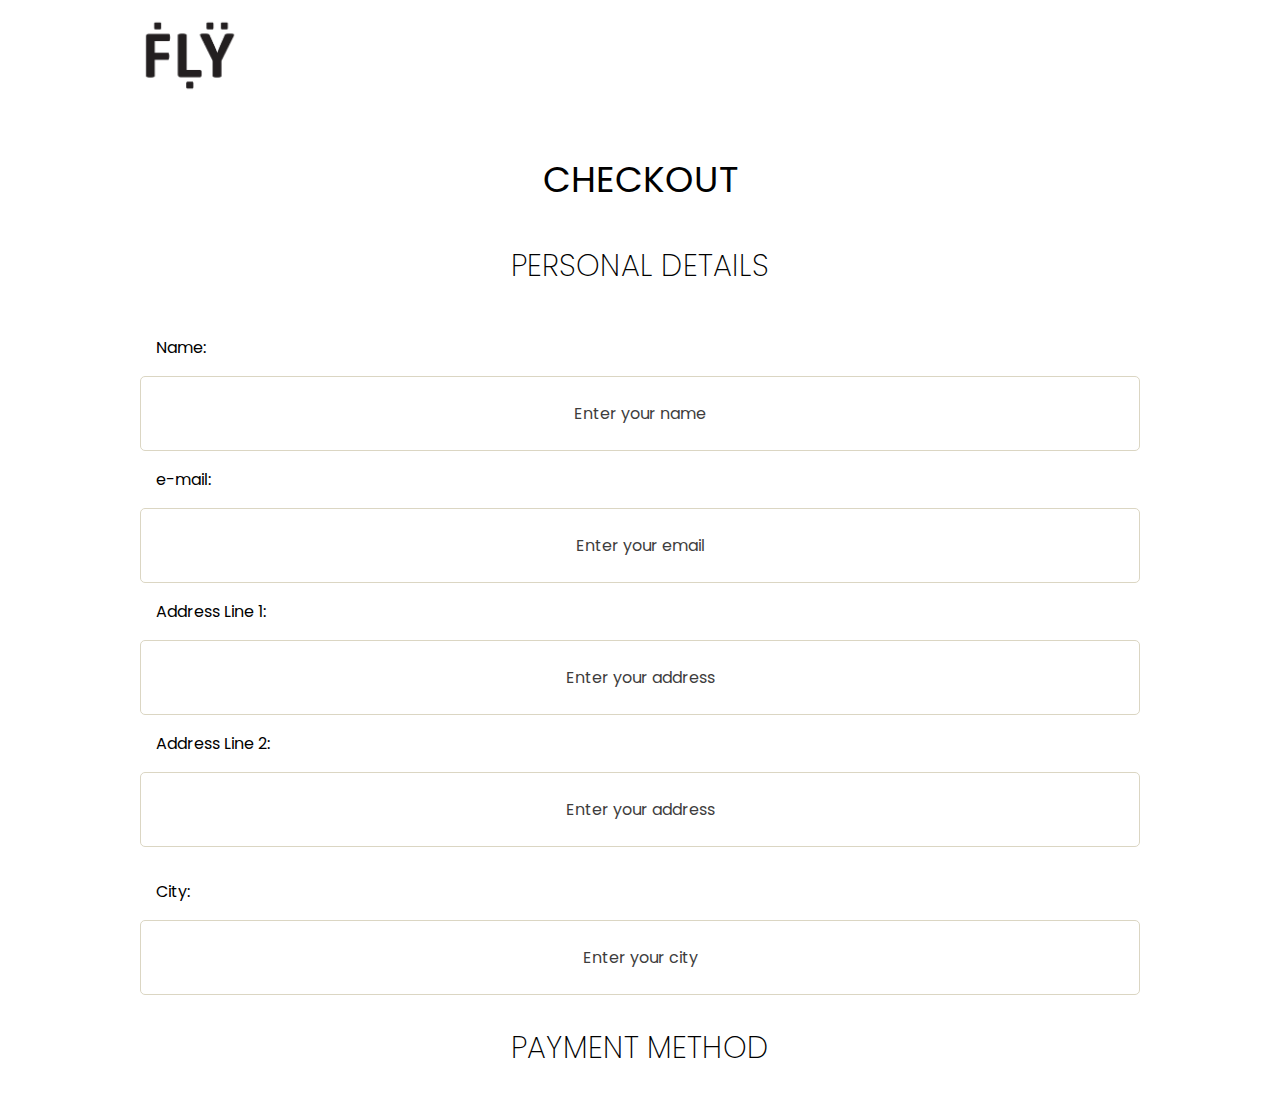
==== checkout.html @ 97636f1c "Added Checkout Page" ====
<!DOCTYPE html>
<html lang="en">
<head>
    <meta charset="UTF-8">
    <meta name="viewport" content="width=device-width, initial-scale=1.0">
    <title>CHECKOUT FLY</title>
    <link rel="stylesheet" href="css/checkout.css">
    <link rel="preconnect" href="https://fonts.googleapis.com">
    <link rel="preconnect" href="https://fonts.gstatic.com" crossorigin>
    <link href="https://fonts.googleapis.com/css2?family=Playfair:ital,opsz,wght@0,5..1200,300..900;1,5..1200,300..900&family=Poppins:ital,wght@0,100;0,200;0,300;0,400;0,500;0,600;0,700;0,800;0,900;1,100;1,200;1,300;1,400;1,500;1,600;1,700;1,800;1,900&display=swap" rel="stylesheet">
    
</head>
<body>
    <div class="wrapper">
        <!-- header containing logo and nav -->
        <header>
            <a href="#"><img src="/images/FLY logo.png" alt="FLY logo"></a>
            <nav>
                <ul>
                    <li><a href="#"><img src="https://www.svgrepo.com/show/526873/cart.svg" alt=""></a></li>
                </ul>
            </nav>
        </header>

        <!-- main containing form -->
        <main>
            <form action="">
                <h1>CHECKOUT</h1>
                <h2>PERSONAL DETAILS</h2>
                <div class="form-group">
                    <label for="name">Name:</label>
                    <input type="text" id="name" name="name" placeholder="Enter your name">
                    <label for="email">e-mail:</label>
                    <input type="email" id="email" name="email" placeholder="Enter your email">
                    <label for="address">Address Line 1:</label>
                    <input type="text" id="address" name="address" placeholder="Enter your address">
                    <label for="address">Address Line 2:</label>
                    <input type="text" id="address" name="address" placeholder="Enter your address"> <br>
                    <label for="city">City:</label>
                    <input type="text" id="city" name="city" placeholder="Enter your city">
                    <h2>PAYMENT METHOD</h2>
                </div>
            </form>            
    </div>
</body>
</html>
---- css/checkout.css ----
html {
    font-size: 62.5%;
}
header a img {
    width: 100px;
    height: auto;
}
header nav ul li a img {
    width: 1.8em;
    margin: 0 auto;

}
body{
    margin: 0;
    font-family: 'Poppins';
}
.wrapper{
    max-width: 1000px;
    margin: 0 auto;
}


/* navigation bar */
header{
    display: flex;
    justify-content: space-between;
    align-items: center;
}
nav{
    margin: 4em;
}
nav ul{
    list-style-type: none;
}
/* checkout page */
h2{
    font-size: 3rem;
    margin: 1em 0;
    text-align: center;
    font-family: "poppins";
    font-weight: 200;
}
h1 {
    font-size: 3.6rem;
    font-weight: 400;
    margin: 1em 0;
    text-align: center;
    font-family: "poppins";
}
.form-group{
    margin: 1em 0;
    display: grid;
    
}
::placeholder {
    color: #3e3d3d;
    font-size: 1.6rem;
    padding: 1em;
    font-family: "poppins";
    font-size: 1.6rem;
}
input{
    border: 1px solid #dbd6c3;
    border-radius: 5px;
    padding: 1.5em;
    text-align: center;
    font-family: "poppins";
    font-size: 1.6rem;
}
label{
    font-size: 1.6rem;
    font-family: "poppins";
    font-weight: 400;
    padding: 1em;
}
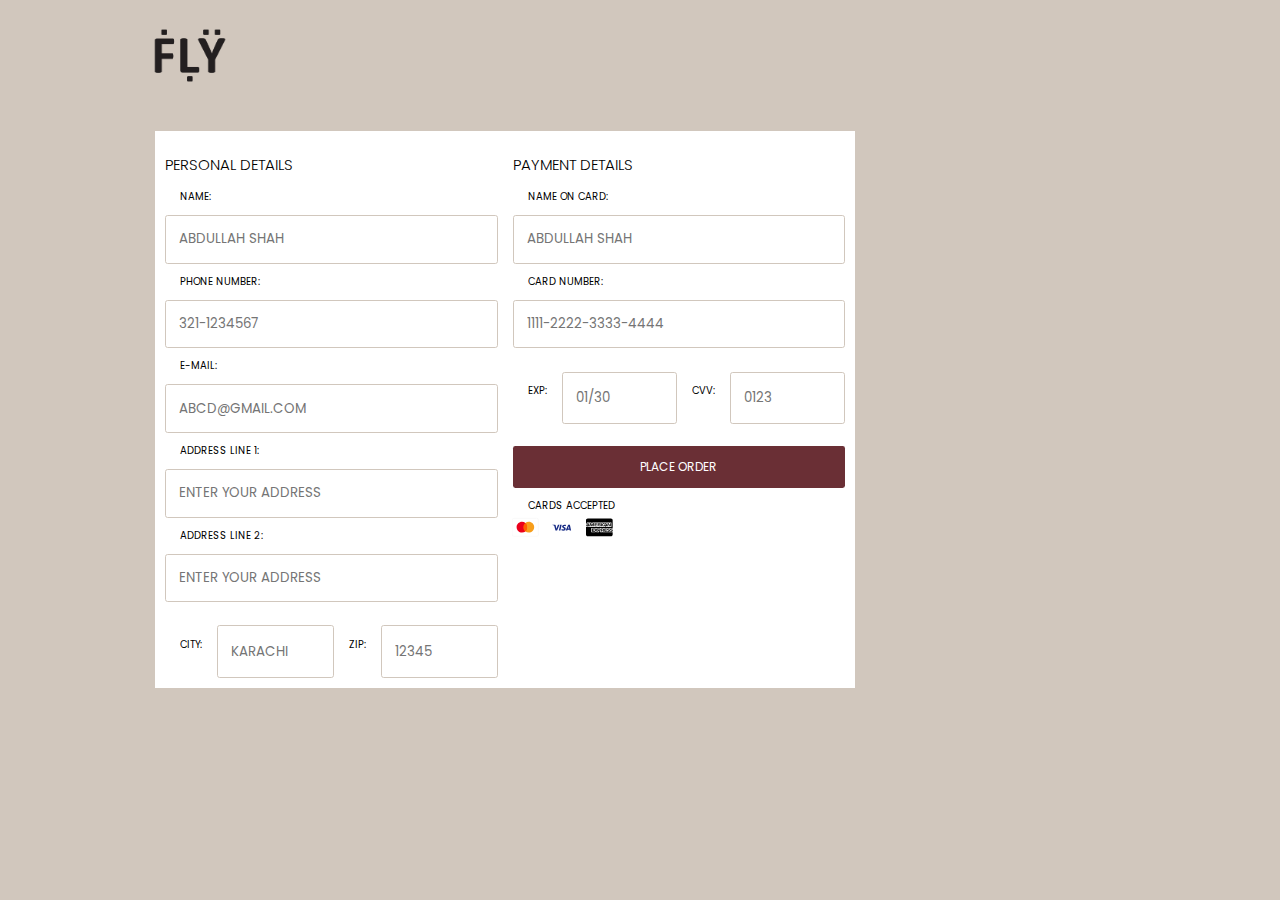
==== commit 05867d8a: "made a responsive checkout to page" ====
--- a/checkout.html
+++ b/checkout.html
@@ -14,7 +14,7 @@
     <div class="wrapper">
         <!-- header containing logo and nav -->
         <header>
-            <a href="#"><img src="/images/FLY logo.png" alt="FLY logo"></a>
+            <a href="#"><img class="header-logo" src="/images/FLY logo.png" alt="FLY logo"></a>
             <nav>
                 <ul>
                     <li><a href="#"><img src="https://www.svgrepo.com/show/526873/cart.svg" alt=""></a></li>
@@ -23,24 +23,70 @@
         </header>
 
         <!-- main containing form -->
-        <main>
+
+        <div class="container">
             <form action="">
-                <h1>CHECKOUT</h1>
-                <h2>PERSONAL DETAILS</h2>
+                <div class="row">
+                    <div class="column">
+                       
+                        <h2 class="sub-title">PERSONAL DETAILS</h2>
                 <div class="form-group">
-                    <label for="name">Name:</label>
-                    <input type="text" id="name" name="name" placeholder="Enter your name">
-                    <label for="email">e-mail:</label>
-                    <input type="email" id="email" name="email" placeholder="Enter your email">
-                    <label for="address">Address Line 1:</label>
+                    <span><label for="name">Name:</label></span>
+                    <input type="text" id="name" name="name" placeholder="Abdullah Shah">
+                    
+                    <span><label for="number">Phone Number:</label></span>
+                    <input type="number" id="number" name="number" placeholder="321-1234567">
+
+                    <span><label for="email">E-mail:</label></span>
+                    <input type="email" id="email" name="email" placeholder="abcd@gmail.com">
+
+                    <span><label for="address">Address Line 1:</label></span>
                     <input type="text" id="address" name="address" placeholder="Enter your address">
-                    <label for="address">Address Line 2:</label>
-                    <input type="text" id="address" name="address" placeholder="Enter your address"> <br>
-                    <label for="city">City:</label>
-                    <input type="text" id="city" name="city" placeholder="Enter your city">
-                    <h2>PAYMENT METHOD</h2>
+
+                    <span><label for="address">Address Line 2:</label></span>
+                    <input type="text" id="address" name="address" placeholder="Enter your address">
+                    <div class="flex">
+                    <span><label for="city">City:</label></span>
+                    <input type="text" id="city" name="city" placeholder="Karachi">
+                    <span><label for="zip">Zip:</label></span>
+                    <input type="text" id="city" name="city" placeholder="12345">
+                </div>
+                    </div>
+                </div>
+
+
+                <div class="column">
+                    <h2 class="sub-title">PAYMENT DETAILS</h2>    
+                <div class="form-group">
+                <span><label for="name">Name On Card:</label></span>
+                <input type="text" id="name" name="name" placeholder="Abdullah Shah">
+
+                <span><label for="number">Card Number:</label></span>
+                <input type="number" id="number" name="number" placeholder="1111-2222-3333-4444">
+
+                <div class="flex">
+                <span><label for="text">Exp:</label></span>
+                <input type="text" id="expDate" placeholder="01/30" required>
+                <span><label for="number">CVV:</label></span>
+                <input type="number" inputmode="numeric" pattern="[0-9]*" maxlength="4" size="4" id="number" 
+                name="number" placeholder="0123"> 
+                </div>
+                <input type="submit" value="PLACE ORDER" class="primary-btn">
+                <span>
+                    <label for="name">CARDS ACCEPTED</label>
+                    <div class="svg-cards">
+                    <svg viewBox="0 -9 58 58" fill="none" xmlns="http://www.w3.org/2000/svg"><g id="SVGRepo_bgCarrier" stroke-width="0"></g><g id="SVGRepo_tracerCarrier" stroke-linecap="round" stroke-linejoin="round"></g><g id="SVGRepo_iconCarrier"> <rect x="0.5" y="0.5" width="57" height="39" rx="3.5" fill="white" stroke="#F3F3F3"></rect> <path d="M34.3102 28.9765H23.9591V10.5122H34.3102V28.9765Z" fill="#FF5F00"></path> <path d="M24.6223 19.7429C24.6223 15.9973 26.3891 12.6608 29.1406 10.5107C27.1285 8.93843 24.5892 7.99998 21.8294 7.99998C15.2961 7.99998 10 13.2574 10 19.7429C10 26.2283 15.2961 31.4857 21.8294 31.4857C24.5892 31.4857 27.1285 30.5473 29.1406 28.975C26.3891 26.8249 24.6223 23.4884 24.6223 19.7429" fill="#EB001B"></path> <path d="M48.2706 19.7429C48.2706 26.2283 42.9745 31.4857 36.4412 31.4857C33.6814 31.4857 31.1421 30.5473 29.1293 28.975C31.8815 26.8249 33.6483 23.4884 33.6483 19.7429C33.6483 15.9973 31.8815 12.6608 29.1293 10.5107C31.1421 8.93843 33.6814 7.99998 36.4412 7.99998C42.9745 7.99998 48.2706 13.2574 48.2706 19.7429" fill="#F79E1B"></path> </g></svg>
+                    <svg viewBox="0 -11 70 70" fill="none" xmlns="http://www.w3.org/2000/svg"><g id="SVGRepo_bgCarrier" stroke-width="0"></g><g id="SVGRepo_tracerCarrier" stroke-linecap="round" stroke-linejoin="round"></g><g id="SVGRepo_iconCarrier"> <rect x="0.5" y="0.5" width="69" height="47" rx="5.5" fill="white" stroke="#ffffff"></rect> <path fill-rule="evenodd" clip-rule="evenodd" d="M21.2505 32.5165H17.0099L13.8299 20.3847C13.679 19.8267 13.3585 19.3333 12.8871 19.1008C11.7106 18.5165 10.4142 18.0514 9 17.8169V17.3498H15.8313C16.7742 17.3498 17.4813 18.0514 17.5991 18.8663L19.2491 27.6173L23.4877 17.3498H27.6104L21.2505 32.5165ZM29.9675 32.5165H25.9626L29.2604 17.3498H33.2653L29.9675 32.5165ZM38.4467 21.5514C38.5646 20.7346 39.2717 20.2675 40.0967 20.2675C41.3931 20.1502 42.8052 20.3848 43.9838 20.9671L44.6909 17.7016C43.5123 17.2345 42.216 17 41.0395 17C37.1524 17 34.3239 19.1008 34.3239 22.0165C34.3239 24.2346 36.3274 25.3992 37.7417 26.1008C39.2717 26.8004 39.861 27.2675 39.7431 27.9671C39.7431 29.0165 38.5646 29.4836 37.3881 29.4836C35.9739 29.4836 34.5596 29.1338 33.2653 28.5494L32.5582 31.8169C33.9724 32.3992 35.5025 32.6338 36.9167 32.6338C41.2752 32.749 43.9838 30.6502 43.9838 27.5C43.9838 23.5329 38.4467 23.3004 38.4467 21.5514ZM58 32.5165L54.82 17.3498H51.4044C50.6972 17.3498 49.9901 17.8169 49.7544 18.5165L43.8659 32.5165H47.9887L48.8116 30.3004H53.8772L54.3486 32.5165H58ZM51.9936 21.4342L53.1701 27.1502H49.8723L51.9936 21.4342Z" fill="#172B85"></path> </g></svg>
+                    <svg viewBox="0 -6 36 36" xmlns="http://www.w3.org/2000/svg"><g id="SVGRepo_bgCarrier" stroke-width="0"></g><g id="SVGRepo_tracerCarrier" stroke-linecap="round" stroke-linejoin="round"></g><g id="SVGRepo_iconCarrier"><path d="m33.6 24h-31.2c-1.325 0-2.4-1.075-2.4-2.4v-10.096h1.729l.39-.944h.873l.389.94h3.402v-.715l.304.72h1.766l.304-.732v.73h8.453v-1.544h.16c.114.004.147.014.147.204v1.342h4.373v-.359c.447.227.974.36 1.533.36.032 0 .063 0 .095-.001h-.005 1.84l.394-.94h.873l.385.94h3.546v-.894l.536.894h2.836v-5.904h-2.807v.697l-.393-.697h-2.886v.697l-.361-.697h-3.897c-.05-.003-.11-.004-.169-.004-.553 0-1.076.128-1.54.357l.021-.009v-.344h-2.688v.344c-.276-.218-.628-.349-1.011-.349-.047 0-.093.002-.138.006h.006-9.823l-.659 1.525-.677-1.525h-3.094v.697l-.341-.697h-2.64l-1.223 2.8v-6c0-1.325 1.075-2.4 2.4-2.4h31.2c1.325 0 2.4 1.075 2.4 2.4v10.48h-1.873c-.03-.002-.066-.002-.101-.002-.434 0-.837.13-1.173.353l.008-.005v-.346h-2.77c-.03-.002-.066-.003-.102-.003-.414 0-.799.13-1.113.352l.006-.004v-.346h-4.946v.346c-.382-.218-.84-.346-1.327-.346-.013 0-.026 0-.039 0h.002-3.263v.346c-.346-.223-.768-.355-1.221-.355-.072 0-.144.003-.215.01l.009-.001h-3.651l-.836.904-.782-.904h-5.454v5.908h5.352l.861-.918.811.918h3.299v-1.383h.46c.037.002.081.002.125.002.413 0 .808-.078 1.171-.219l-.022.008v1.594h2.72v-1.539h.131c.166 0 .183.006.183.174v1.366h8.266c.03.001.066.002.101.002.474 0 .916-.142 1.284-.385l-.009.005v.378h2.622c.037.001.081.002.125.002.491 0 .958-.101 1.382-.284l-.023.009v3.082c0 1.325-1.075 2.4-2.4 2.4zm-12.495-6.039h-1.018v-4.235h2.336c.067-.006.144-.01.223-.01.36 0 .702.077 1.01.216l-.016-.006c.313.172.522.5.522.876 0 .023-.001.045-.002.067v-.003c0 .011.001.025.001.038 0 .486-.293.904-.713 1.086l-.008.003c.201.072.369.195.494.354l.002.002c.11.181.176.401.176.635 0 .049-.003.096-.008.144l.001-.006v.838h-1.016v-.53c.01-.059.016-.128.016-.198 0-.233-.066-.451-.179-.636l.003.005c-.163-.124-.37-.199-.594-.199-.052 0-.104.004-.154.012l.006-.001h-1.082v1.547zm0-3.36v.951h1.23c.027.003.057.004.089.004.149 0 .291-.034.417-.094l-.006.003c.127-.083.21-.224.21-.385 0-.008 0-.015-.001-.023v.001c.001-.008.001-.017.001-.026 0-.152-.084-.285-.208-.354l-.002-.001c-.117-.053-.253-.084-.397-.084-.029 0-.058.001-.087.004h.004zm-9.025 3.359h-4.007v-4.234h4.07l1.245 1.388 1.287-1.388h3.233c1.148 0 1.706.457 1.706 1.395 0 .955-.577 1.419-1.76 1.419h-1.265v1.419h-1.967l-1.246-1.399-1.295 1.4zm3.501-3.78-1.554 1.67 1.554 1.724zm-6.499 2.055v.842h2.488l1.15-1.242-1.106-1.234h-2.533v.77h2.222v.863zm7.507-1.633v1.078h1.307c.4 0 .63-.204.63-.56 0-.34-.214-.519-.619-.519zm18.038 3.36h-1.954v-.91h1.946c.023.003.049.005.076.005.125 0 .241-.041.335-.111l-.001.001c.073-.068.119-.165.119-.273 0-.001 0-.002 0-.003 0-.004 0-.009 0-.013 0-.107-.048-.202-.123-.266-.084-.061-.189-.097-.302-.097-.019 0-.038.001-.056.003h.002l-.187-.006c-.914-.024-1.949-.052-1.949-1.305 0-.61.382-1.261 1.451-1.261h2.017v.902h-1.845c-.023-.003-.049-.004-.076-.004-.122 0-.236.031-.336.086l.004-.002c-.089.059-.148.16-.148.273 0 .01 0 .019.001.029v-.001.011c0 .142.092.262.22.304l.002.001c.099.031.213.05.331.05.02 0 .041-.001.061-.002h-.003l.549.014c.046-.005.1-.008.154-.008.377 0 .724.131.997.351l-.003-.002c.03.024.056.05.079.079l.001.001.012 1.612c-.291.338-.72.551-1.199.551-.062 0-.123-.004-.182-.01zm-3.949 0h-1.972v-.91h1.962c.022.003.048.005.074.005.127 0 .245-.041.341-.111l-.002.001c.073-.068.118-.166.118-.273 0-.001 0-.002 0-.003 0-.002 0-.005 0-.007 0-.108-.048-.206-.123-.272-.085-.061-.192-.097-.307-.097-.019 0-.038.001-.056.003h.002l-.186-.006c-.911-.024-1.945-.052-1.945-1.305 0-.61.38-1.261 1.447-1.261h2.028v.902h-1.856c-.023-.003-.049-.004-.075-.004-.121 0-.235.031-.334.086l.004-.002c-.093.065-.153.171-.153.291 0 .148.091.275.219.328l.002.001c.1.031.214.05.333.05.021 0 .043-.001.064-.002h-.003l.545.014c.046-.005.099-.007.152-.007.38 0 .73.131 1.006.351l-.003-.003c.19.21.307.489.307.796 0 .035-.002.071-.005.105v-.005c.003.883-.532 1.333-1.587 1.333zm-2.578 0h-3.38v-4.237h3.377v.875h-2.367v.77h2.312v.863h-2.312v.842l2.37.004v.88zm1.97-7.286h-2.061l-.394-.944h-2.102l-.382.944h-1.184c-.033.002-.072.003-.111.003-.514 0-.987-.177-1.361-.474l.005.003c-.341-.377-.549-.878-.549-1.429 0-.066.003-.132.009-.196l-.001.008c-.005-.056-.008-.121-.008-.187 0-.564.21-1.078.556-1.47l-.002.002c.357-.312.827-.502 1.342-.502.069 0 .136.003.203.01l-.008-.001h.98v.903h-.96c-.036-.005-.078-.008-.121-.008-.255 0-.486.098-.659.259l.001-.001c-.184.235-.295.535-.295.86 0 .035.001.07.004.104v-.005c-.004.038-.006.083-.006.128 0 .326.107.627.287.87l-.003-.004c.169.138.386.222.624.222.029 0 .057-.001.085-.004h-.004.454l1.431-3.33h1.52l1.713 4v-4h1.541l1.778 2.948v-2.948h1.04v4.232h-1.444l-1.92-3.178v3.178zm-3.499-3.518-.697 1.688h1.397zm-9.799 3.516h-1.012v-4.234h2.328c.072-.008.156-.012.241-.012.357 0 .696.079 1 .221l-.015-.006c.309.173.514.498.514.871 0 .024-.001.047-.002.07v-.003.031c0 .487-.29.906-.706 1.094l-.008.003c.201.076.37.198.499.354l.002.002c.11.18.176.398.176.632 0 .051-.003.101-.009.151l.001-.006v.831h-1.021l-.004-.534v-.08c.006-.045.01-.097.01-.151 0-.22-.063-.425-.173-.598l.003.005c-.163-.12-.368-.193-.59-.193-.052 0-.104.004-.154.012l.006-.001h-1.085v1.54zm0-3.353v.94h1.228c.029.003.063.005.097.005.147 0 .285-.034.408-.095l-.005.002c.127-.078.21-.216.21-.373 0-.009 0-.019-.001-.028v.001c.001-.008.001-.017.001-.026 0-.151-.086-.282-.212-.347l-.002-.001c-.12-.052-.259-.083-.406-.083-.026 0-.052.001-.077.003h.003zm-10.716 3.353h-2.056l-.389-.944h-2.108l-.392.944h-1.1l1.813-4.234h1.503l1.721 4.007v-4.007h1.651l1.324 2.871 1.217-2.871h1.685v4.232h-1.04l-.002-3.312-1.467 3.313h-.888l-1.471-3.318v3.318zm-3.504-3.516-.689 1.688h1.382zm18.888 3.515h-1.032v-4.233h1.033v4.232zm-6.386 0h-3.374v-4.233h3.38v.88h-2.368v.763h2.311v.869h-2.313v.846h2.368v.874z"></path></g></svg>
+                    </div> 
+                    </span>
+                </div>
+            </div>
+        </div>
                 </div>
             </form>            
+        </div>    
     </div>
+    
 </body>
 </html>--- a/css/checkout.css
+++ b/css/checkout.css
@@ -1,9 +1,17 @@
+* {
+    box-sizing: border-box;
+    outline: none;
+    border: none;
+    text-transform: uppercase;
+    font-family: 'poppins';
+}
 html {
     font-size: 62.5%;
 }
 header a img {
-    width: 100px;
+    width: 80px;
     height: auto;
+    margin-left: 1em;
 }
 header nav ul li a img {
     width: 1.8em;
@@ -13,6 +21,7 @@
 body{
     margin: 0;
     font-family: 'Poppins';
+    background-color: #d1c7bd;
 }
 .wrapper{
     max-width: 1000px;
@@ -25,6 +34,7 @@
     display: flex;
     justify-content: space-between;
     align-items: center;
+    background-color: #d1c7bd;
 }
 nav{
     margin: 4em;
@@ -32,44 +42,95 @@
 nav ul{
     list-style-type: none;
 }
+
+
 /* checkout page */
-h2{
-    font-size: 3rem;
-    margin: 1em 0;
-    text-align: center;
-    font-family: "poppins";
-    font-weight: 200;
+
+.container{
+    display: flex;
+    justify-content: flex-start;
+    
+    background-color: #d1c7bd;
+    padding: 1.5em;
+    padding-bottom: 7em;
+    height: auto;
 }
-h1 {
-    font-size: 3.6rem;
-    font-weight: 400;
-    margin: 1em 0;
-    text-align: center;
-    font-family: "poppins";
+.container form{
+    padding: 1em;
+    width: 70em;
+    background-color: #fff;
 }
-.form-group{
-    margin: 1em 0;
-    display: grid;
-    
+.container form .row{
+    display: flex;
+    gap: 1.5em;
+    flex-wrap: wrap;
 }
-::placeholder {
-    color: #3e3d3d;
-    font-size: 1.6rem;
-    padding: 1em;
-    font-family: "poppins";
-    font-size: 1.6rem;
+.container form .row .column{
+    flex: 1 1 30em;
 }
-input{
-    border: 1px solid #dbd6c3;
-    border-radius: 5px;
-    padding: 1.5em;
-    text-align: center;
-    font-family: "poppins";
-    font-size: 1.6rem;
+.container form .row .column .title{
+    font-size: 2.2em;
+    text-transform: uppercase;
+    font-family: 'poppins';
+    color: #000;
+    font-weight: 300;
 }
-label{
-    font-size: 1.6rem;
-    font-family: "poppins";
-    font-weight: 400;
-    padding: 1em;
-}+.container form .row .column .sub-title{
+    font-size: 1.5em;
+    text-transform: uppercase;
+    font-family: 'poppins';
+    color: #000;
+    font-weight: 300;
+    }
+    .form-group{
+        margin-top: 1em;
+        display: grid;
+        gap: 1em;
+    }
+    .form-group label{
+        font-size: 1em;
+        margin: .5em 0;
+        padding: 1.5em;
+    }
+    .form-group label span{
+        margin-bottom: 1em;
+        display: block;
+    }
+    .form-group input{
+        padding: 1em;
+        border-radius: .2em;
+        border: 1px solid #d1c7bd;
+        width: 100%;
+    }
+    .form-group input:focus{
+        border: 1px solid #6a2f35;
+    }
+    .form-group .flex{
+        display: flex;
+        
+    }
+    .form-group .flex label{
+        margin-bottom: 1em;
+        display: block;
+        margin-top: 1em;
+        font-size: 1em;
+    }    
+    .form-group .flex input{
+        margin-top: 1em;
+    }
+    .form-group input[type="submit"]{
+        background-color: #6a2f35;
+        color: #fff;
+        font-size: 1.2em;
+        padding: 1em;
+        border-radius: .2em;
+        border: none;
+        cursor: pointer;
+        margin-top: 1em;
+    }
+.svg-cards{
+    display: flex;
+    justify-content: right;
+    width: 10em;
+    gap: 1em;
+} 
